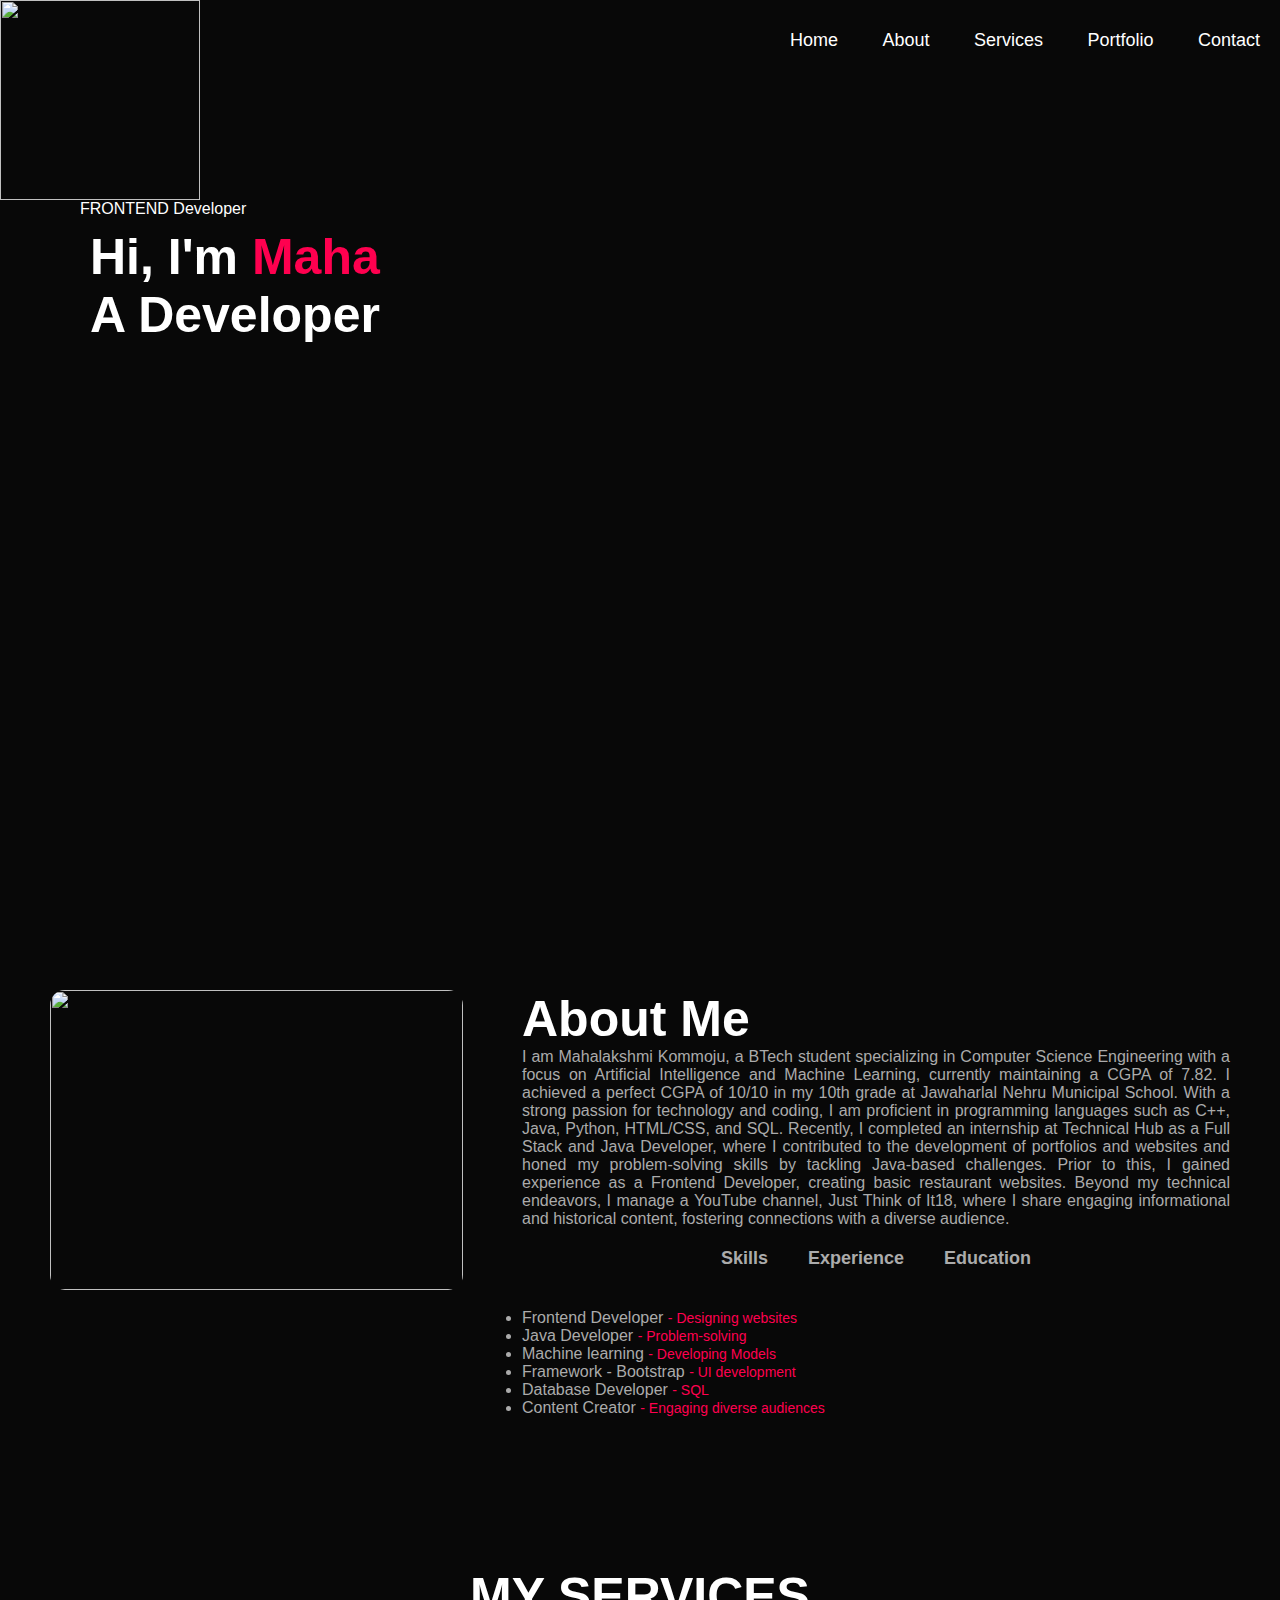
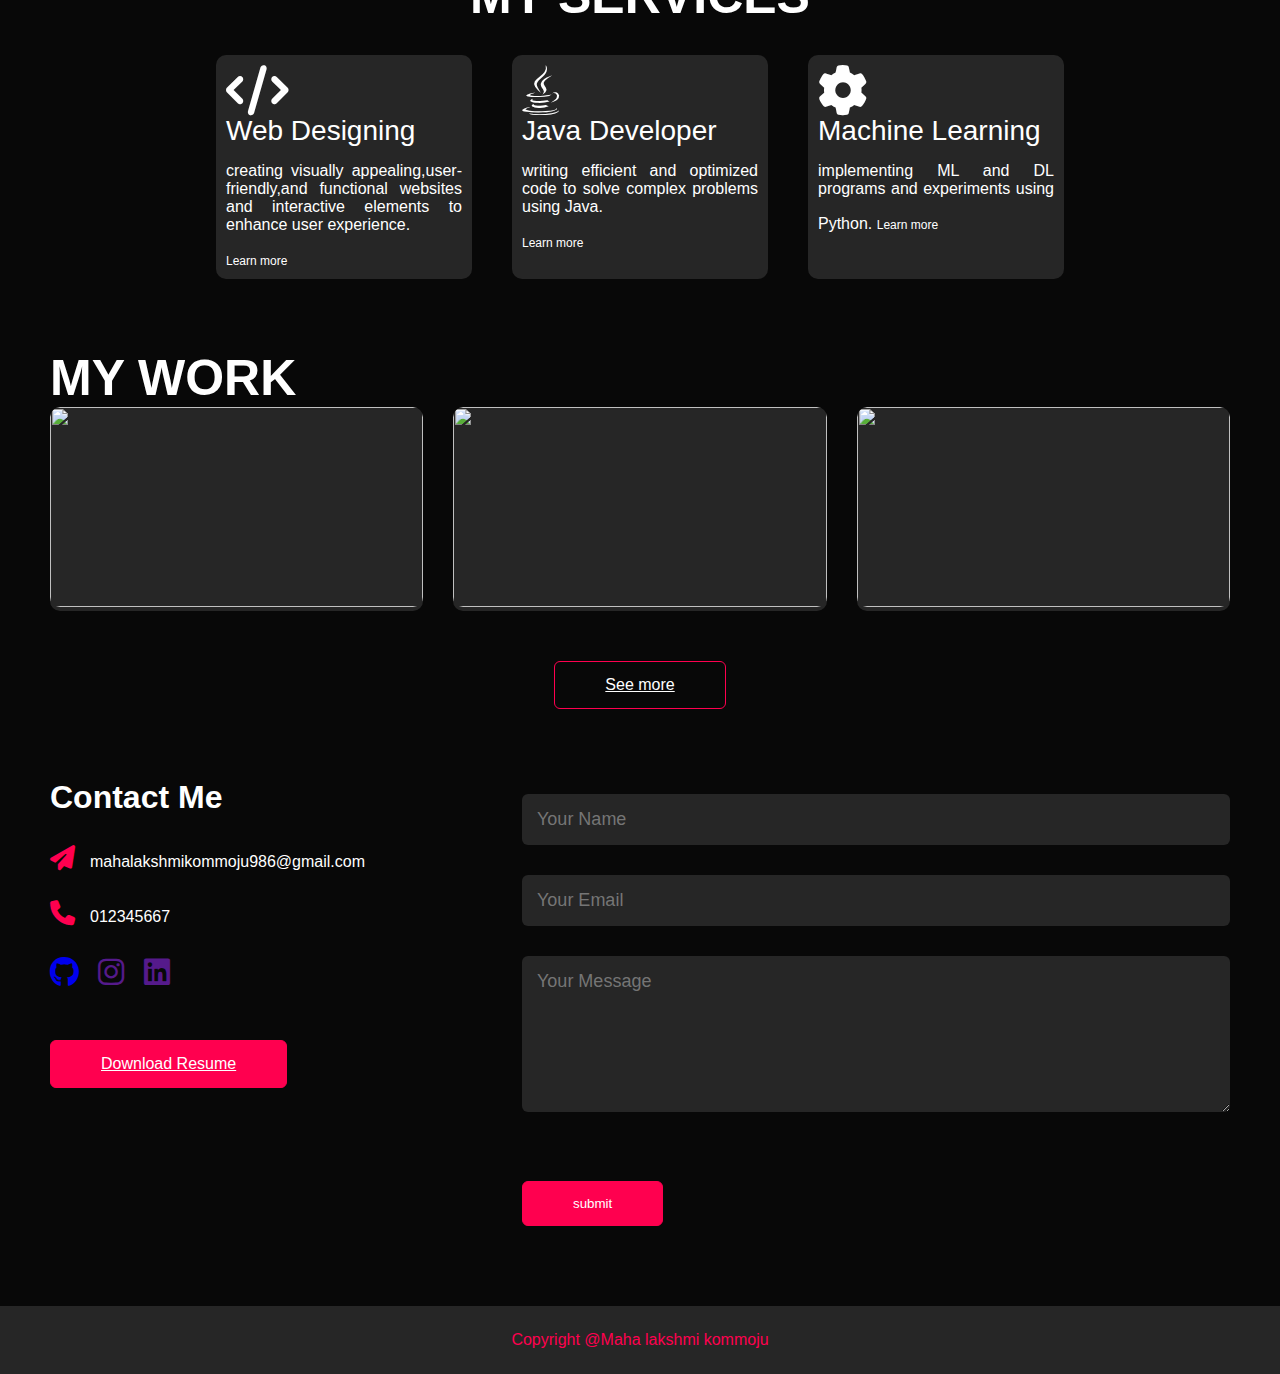
==== index.html @ bcf0ebb8 "Add files via upload" ====
<!DOCTYPE html>
<html lang="en">
<head>
    <meta charset="UTF-8">
    <meta http-equiv="X-UA-Compatible" content="IE-edge">
    <meta name="viewport" content="width=device-width, initial-scale=1.0">
    <title>MY PORTFOLIO</title>
    <link rel="stylesheet" href="styleproject-2.css">
    <link rel="stylesheet" href="https://cdnjs.cloudflare.com/ajax/libs/font-awesome/6.5.1/css/all.min.css">

</head>
<body>
    <div id="header">
        <div id="container">
            <nav>
                <img id="logo" src="project2images/logo.jpg">
                <ul>
                    <li><a href="#header">Home</a></li>
                    <li><a href="#about">About</a></li>
                    <li><a href="#Services">Services</a></li>
                    <li><a href="#MYwork">Portfolio</a></li>
                    <li><a href="#Contact">Contact</a></li>
                </ul>
            </nav>
            <div class="header-text">
                <p>FRONTEND Developer</p>
                <h1>Hi, I'm <span>Maha</span><br>A Developer</h1>
            </div>
        </div>
    </div>

    <div id="about">
        <div class="container">
            <div class="row">
                <div class="about-col-1">
                    <img class="aboutme" src="C:\Users\k maha lakshmi\OneDrive\Desktop\web\project2images\pic2.jpg">
                </div>
                <div class="about-col-2">
                    <h1 class="subtitle">About Me</h1>
                    <p>I am Mahalakshmi Kommoju, a BTech student specializing in Computer Science Engineering with a focus on Artificial Intelligence and Machine Learning, currently maintaining a CGPA of 7.82. I achieved a perfect CGPA of 10/10 in my 10th grade at Jawaharlal Nehru Municipal School. With a strong passion for technology and coding, I am proficient in programming languages such as C++, Java, Python, HTML/CSS, and SQL. Recently, I completed an internship at Technical Hub as a Full Stack and Java Developer, where I contributed to the development of portfolios and websites and honed my problem-solving skills by tackling Java-based challenges. Prior to this, I gained experience as a Frontend Developer, creating basic restaurant websites. Beyond my technical endeavors, I manage a YouTube channel, Just Think of It18, where I share engaging informational and historical content, fostering connections with a diverse audience.</p>
                    <div class="tab-titles">
                        <ul>
                            <li class="tab-links active" onclick="opentab('skills')">Skills</li>
                            <li class="tab-links" onclick="opentab('Experience')">Experience</li>
                            <li class="tab-links" onclick="opentab('Education')">Education</li>
                        </ul>
                    </div>
                    <div class="tab-contents active" id="skills">
                        <ul>
                            <li>Frontend Developer <span> - Designing websites</span></li>
                            <li>Java Developer <span> - Problem-solving</span></li>
                            <li>Machine learning <span> - Developing Models</span></li>
                            <li>Framework - Bootstrap <span> - UI development</span></li>
                            <li>Database Developer <span> - SQL </span></li>
                            <li>Content Creator <span> - Engaging diverse audiences</span></li>
                        </ul>
                    </div>
                    <div class="tab-contents" id="Experience">
                        <ul>
                            <li>2024<span> - Web developement Internship at Technical Hub</span></li>
                            <li>2024<span>- Java Internship </span></li>
                            <li>2025<span>- Full Stack Development Internship at techno hacks</span></li>
                            <li>2024 - current<span>- Content Creator </span></li>
                        </ul>
                    </div>
                    <div class="tab-contents" id="Education">
                        <ul>
                            <li>2020 <span>- Completed 10th at Jawaharlal Nehru Municipal School </span></li>
                            <li>2020-2022<span> - Completed Intermediate</span></li>
                            <li>2022-2026 <span>- Pursuing BTech 3rd year at Aditya</span></li>
                        </ul>
                    </div>
                </div>
            </div>
        </div>
    </div>
    <script>
        function opentab(tabname) {
            document.querySelectorAll('.tab-contents').forEach(tab => tab.classList.remove('active'));
            document.querySelectorAll('.tab-links').forEach(link => link.classList.remove('active'));
            document.getElementById(tabname).classList.add('active');
            event.currentTarget.classList.add('active');
        }
        const navLinks = document.querySelector("nav ul");
        document.querySelector(".menu-icon").addEventListener("click", () => {
            navLinks.classList.toggle("active");
        });

    </script>
    <div id="Services">
        <h1 class="subtitle">MY <span>SERVICES</span></h1>
        <div class="Services-list">
            <div>
                <i class="fa-solid fa-code"></i>
                <h2>Web Designing</h2>
                <p> creating visually appealing,user-friendly,and functional websites and interactive elements to enhance user experience.
                </p>
                     <a href="C:\Users\k maha lakshmi\OneDrive\Desktop\web\mywebdesigingworkpro2.html">Learn more</a>
            </div>
            <div>
                <i class="fa-brands fa-java"></i>
                <h2>Java Developer</h2>
                <p> writing efficient and optimized code to solve complex problems using Java.
                     </p>
                     <a href="#">Learn more</a>
            </div>
            <div>
                <i class="fa-solid fa-gear"></i>
                <h2>Machine Learning</h2>
                <p>  implementing ML and DL programs and experiments using Python.
                     <a href="#">Learn more</a>
            </div>
   
              </div>

        </div>

    </div>
    <!------portofolio-->
    <div id="MYwork">
        <div class="container">
            <h1 class="subtitle">MY WORK</h1>
            <div class="work-list">
                <div class="work">
                    <img src="C:\Users\k maha lakshmi\OneDrive\Desktop\web\project2images\work1.jpeg">
                    <div class="layer">
                        <h3>Designing websites</h3>
                        <p>Web Designing is the process of creating visually appealing, user-friendly, and functional websites.</p>
                        <a href="C:\Users\k maha lakshmi\OneDrive\Desktop\Boostrap\landingwebsiteproject3\indexpro3.html"><i class="fa-solid fa-arrow-up-right-from-square"></i></a>
                    </div>
                </div>
                <div class="work">
                    <img src="C:\Users\k maha lakshmi\OneDrive\Desktop\web\project2images\work2.jpeg">
                    <div class="layer">
                        <h3>Java Developer</h3>
                        <p>Solving complex problems using efficient algorithms and data structures.</p>
                        <a href="#"><i class="fa-solid fa-arrow-up-right-from-square"></i></a>
                    </div>
                </div>
                <div class="work">
                    <img src="C:\Users\k maha lakshmi\OneDrive\Desktop\web\project2images\work3.jpeg">
                    <div class="layer">
                        <h3>Promotion</h3>
                        <p>On my YouTube channel, Just Think of It18. Whether it's a brand, a product, or an idea, I create engaging and creative promotions to reach a wider audience.</p>
                        <a href="https://www.youtube.com/@Just_think_of_it18"><i class="fa-solid fa-arrow-up-right-from-square"></i></a>
                    </div>
                </div>
            </div>
            <a href="C:\Users\k maha lakshmi\OneDrive\Desktop\web\project1.html" class="btn">See more</a>
        </div>
    </div>
    <!-----contact------>
    <div id="Contact">
        <div class="container">
            <div class="row">
                <div class="contact-left">
                    <h1 class="sub-title">Contact Me</h1>
                    <p><i class="fa-solid fa-paper-plane"></i>mahalakshmikommoju986@gmail.com</p>
                    <p><i class="fa-solid fa-phone"></i>012345667</p>
                    <div class="social-icons">
                        <a href="https://facebook.com/"><i class="fa-brands fa-github"></i></i></a>
                        <a href=""><i class="fab fa-instagram"></i></i></a>
                        <a href=""><i class="fab fa-linkedin"></i></i></a>
                    </div>
                   <a href="C:\Users\k maha lakshmi\Downloads\resume2025.pdf"download class="btn btn2">Download Resume</a> 
                </div>
                <div class="contact-right">
                    <form>
                      <input type="text" name="Name" placeholder="Your Name" required>
                      <input type="email" name="email" placeholder="Your Email" required>
                      <textarea name="Message" cols="30" rows="6" placeholder="Your Message"></textarea>
                      <button type="submit"class="btn btn2">submit</button>
                    </form>
                </div>
            </div>
        </div>
        <div class="copyright">
            <p>Copyright @Maha lakshmi kommoju</p>
        </div>
    </div>

</body>
</html>
---- styleproject-2.css ----
* {
    margin: 0;
    padding: 0;
    font-family: 'Poppins', sans-serif;
    box-sizing: border-box;
}

body {
    background: #080808;
    color: #fff;
    overflow-y: auto;
}

#header {
    width: 100%;
    height: 100vh;
    background-image: url("project2images/11031588.jpg");
    background-size: cover;
    background-position: center;
    background-attachment: fixed; 
}

#logo {
    width: 200px;
    height: 200px;
}

.container {
    padding: 10px 20%;
}

nav {
    display: flex;
    justify-content: space-between;
}

nav ul li {
    display: inline-block;
    margin: 30px 20px;
}

nav ul li a {
    color: #fff;
    text-decoration: none;
    font-size: 18px;
    position: relative;
}

nav ul li a::after {
    content: '';
    width: 0%;
    height: 3px;
    background: #ff004f;
    position: absolute;
    left: 0px;
    bottom: -6px;
    transition: width 0.5s;
}

nav ul li a:hover::after {
    width: 100%;
}

.header-text {
    margin-left: 80px;
}

.header-text h1 {
    font-size: 50px;
    margin: 10px;
}

.header-text h1 span {
    color: #ff004f;
}

#about {
    padding: 80px 0;
    color: #ababab;
    z-index: 2;
}

.row {
    display: flex;
    justify-content: space-between;
    flex-wrap: wrap;
}

.about-col-1 {
    flex-basis: 35%;
}

.about-col-1 img {
    width: 100%;
    border-radius: 15px;
    border-color: #ff004f;
}

.about-col-2 {
    flex-basis: 60%;
    text-align: justify;
}

.subtitle {
    font-size: 50px;
    font-weight: 600;
    color: #fff;
}

.aboutme {
    height: 300px;
    border-color: #ff004f;
    border-radius: 30px;

}

.tab-titles {
    margin: 20px 0 40px;
}

.tab-titles ul {
    display: flex;
    justify-content: center;
    list-style: none;
    padding: 0;
    margin: 0;
}

.tab-titles ul li {
    position: relative;
    margin: 0 20px;
    font-size: 18px;
    font-weight: 600;
    cursor: pointer;
    color: #ababab;
    transition: width 0.3s ease;
}

.tab-links::after {
    content: '';
    position: absolute;
    width: 0;
    height: 3px;
    font-size: 18px;
    font-weight: 600;
    cursor: pointer;
    background:#ff004f;
    left: 0;
    bottom: -8px;
    transition: width 0.5s ease;
}

.tab-links:hover::after {
    width: 100%;
}

.tab-links:hover {
    color: #ff004f;
}

.tab-contents ul li span {
    color: #ff004f;
    font-size: 14px;
}

.tab-contents {
    text-align: justify;
    display: none;
}

.tab-contents.active {
    display: block;
}
#Services {
    padding: 60px 0;
    color: #fff;
    text-align: center;
}
.Services-list p{
    text-align:justify;
}
.Services-list div {
    width: 20%; /* Ensures three boxes in one row */
}
.Services-list {
    display: flex;
    justify-content: center;
    flex-wrap: wrap;
    gap: 20px;
    margin-top: 30px;
    grid-template-columns:repeat(auto-fit,minmax(250px,1fr));
    grid-gap:40px;
    
}
.Services-list div {
    width: 250px; 
    background: #262626;
    padding: 10px;
    border-radius: 10px;
    width: 20%;
    text-align: center;
    transition: transform 0.3s ease-in-out;
    border: 1px black;
    word-break: break-word; 
    justify-content: space-between;
    text-align: justify; 
    transition:background 0.5s,transform 0.5s;
    
}

.Services h1{
    padding:30px;
}
.Services-subtitles h1 span {
    color: #fff;
}
.Services-list a:hover {
    color: #fff;
}
.Services-list div i{
    font-size: 50px;   
}
.Services-list div h2{
    font-size:28px;
    font-weight:500;
    margin-bottom:15px;
}
.Services-list div a{
    text-decoration:none;
    color:#fff;
    font-size:12px;
    margin-top:20px;
    display:inline-block;
}
.Services-list div:hover{
   background: #ff004f; 
   transform:translateY(-10px);
}
.container{
    width:100%;
    padding:10px;
    max-width: 1200px;
    margin:auto;
}
#Portfolio{
    padding:50px 0;
}
.work-list {
    display: flex;
    flex-wrap: wrap;
    justify-content: center;
    gap: 30px;
    max-width: 1200px;
    margin: auto;
}

.work {
    position: relative;
    width: 320px;
    background: #262626;
    border-radius: 10px;
    overflow: hidden;
    text-align: center;
    flex: 1 1 300px;
}

.work img {
    width: 100%;
    height: 200px;
    object-fit: cover;
    border-radius: 10px;
}

.layer {
    position: absolute;
    top: 0;
    left: 0;
    width: 100%;
    height: 100%;
    background: rgba(255, 0, 79, 0.7);
    display: flex;
    flex-direction: column;
    align-items: center;
    justify-content: center;
    text-align: center;
    border-radius: 10px;
    opacity: 0;
    transition: opacity 0.5s ease-in-out;
    padding: 15px;
    overflow: hidden;
}

.work:hover .layer {
    opacity: 1;
}

.layer h3, .layer p {
    color: white;
    margin: 10px 0;
    font-size: 16px;
}
.btn{
    display:block;
    margin:50px auto;
    width:fit-content;
    border:1px solid #ff004f ;
    padding:14px 50px;
    border-radius: 6px;
    color: #fff;
    transition:background;
}
.btn:hover{
    background:#ff004f;
}
.contact-left{
    flex-basis:35%;
}
.contact-right{
    flex-basis:60%;
}
.row {
    display: flex;
    justify-content: space-between; 
    flex-wrap: wrap;
}
.contact-left p{
    margin-top:30px;
}
.contact-left p i{
    color:#ff004f;
    margin-right:15px;
    font-size:25px ;
}
.social-icons{
    margin-top: 30px;
}
.social-icons a{
    text-decoration:none;
    font-size: 30px;
    margin-right:15px;
    display:inline-block;
    transition:transform 0.5s;

}
.social-icons a:hover{
  color:#ff004f;
  transform:translateY(-5px);
}
.btn2{
    display:inline-block;
    background:#ff004f;
}
.contact-right form{
    width:100%;
}
form input,form textarea{
    width:100%;
    border: 0;
    outline:none;
    background: #262626;
    padding:15px;
    margin: 15px 0;
    color: #fff;
    font-size:18px;
    border-radius:6px;
}
form btn2{
    padding:14px 60px;
    font-size: 18px;
    margin-top:pointer;
    cursor:pointer;
}
.copyright{
    width:100%;
    text-align:center;
    padding: 25px 0;
    background:#262626;
    font-weight:300;
    margin-top:20px;
}
.copyright{
    color:#ff004f;
}
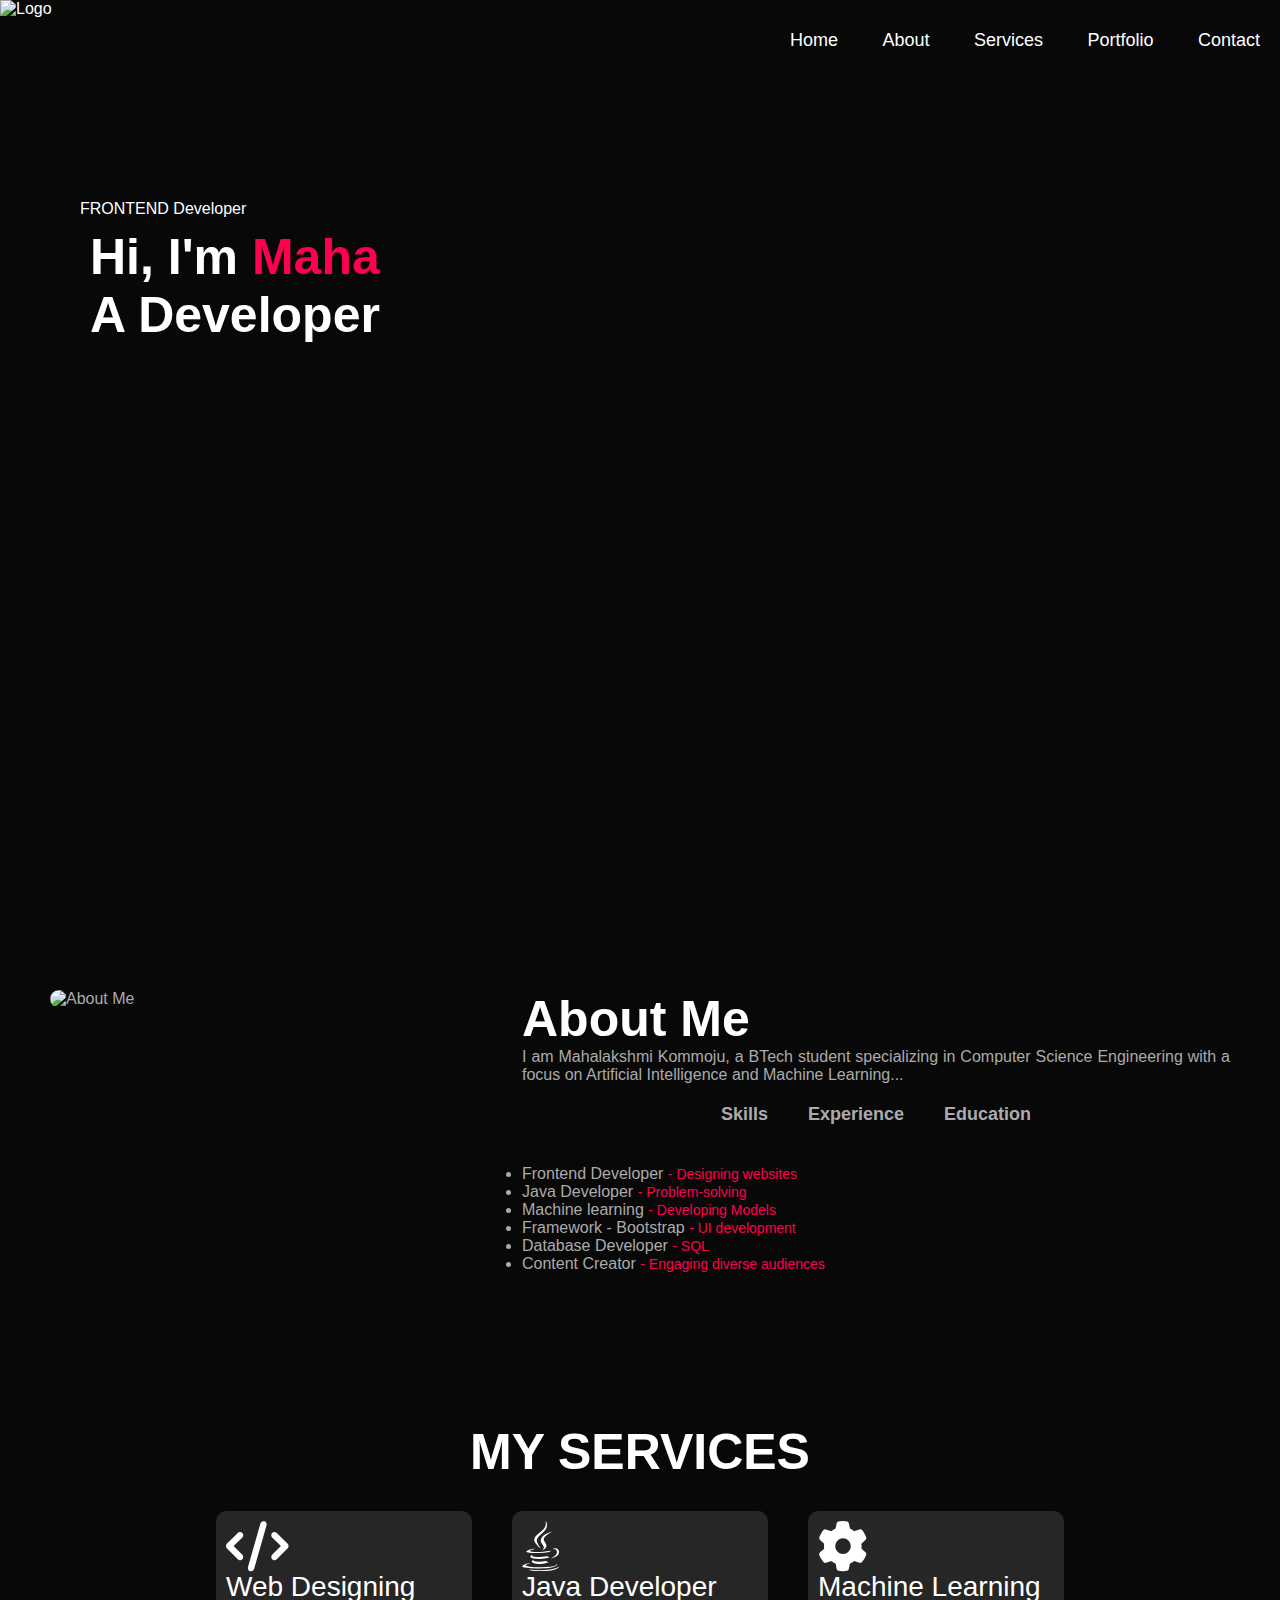
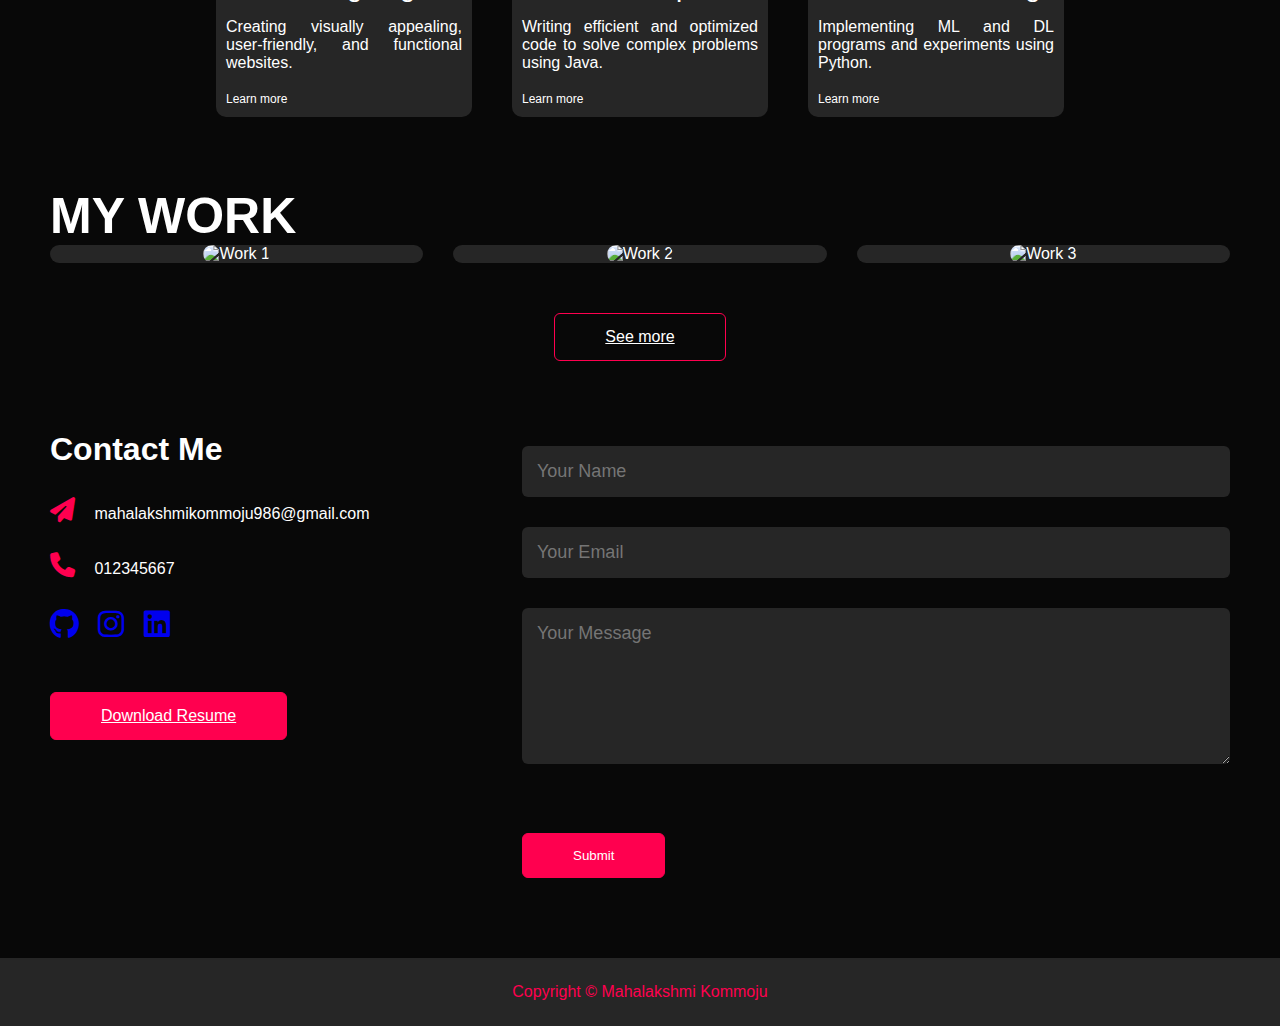
==== commit 402bac04: "Update index.html" ====
--- a/index.html
+++ b/index.html
@@ -1,183 +1,173 @@
 <!DOCTYPE html>
 <html lang="en">
 <head>
-    <meta charset="UTF-8">
-    <meta http-equiv="X-UA-Compatible" content="IE-edge">
-    <meta name="viewport" content="width=device-width, initial-scale=1.0">
-    <title>MY PORTFOLIO</title>
-    <link rel="stylesheet" href="styleproject-2.css">
-    <link rel="stylesheet" href="https://cdnjs.cloudflare.com/ajax/libs/font-awesome/6.5.1/css/all.min.css">
-
+  <meta charset="UTF-8">
+  <meta http-equiv="X-UA-Compatible" content="IE=edge">
+  <meta name="viewport" content="width=device-width, initial-scale=1.0">
+  <title>MY PORTFOLIO</title>
+  <link rel="stylesheet" href="styleproject-2.css">
+  <link rel="stylesheet" href="https://cdnjs.cloudflare.com/ajax/libs/font-awesome/6.5.1/css/all.min.css">
 </head>
 <body>
-    <div id="header">
-        <div id="container">
-            <nav>
-                <img id="logo" src="project2images/logo.jpg">
-                <ul>
-                    <li><a href="#header">Home</a></li>
-                    <li><a href="#about">About</a></li>
-                    <li><a href="#Services">Services</a></li>
-                    <li><a href="#MYwork">Portfolio</a></li>
-                    <li><a href="#Contact">Contact</a></li>
-                </ul>
-            </nav>
-            <div class="header-text">
-                <p>FRONTEND Developer</p>
-                <h1>Hi, I'm <span>Maha</span><br>A Developer</h1>
-            </div>
+  <div id="header">
+    <div id="container">
+      <nav>
+        <img id="logo" src="project2images/logo.jpg" alt="Logo">
+        <ul>
+          <li><a href="#header">Home</a></li>
+          <li><a href="#about">About</a></li>
+          <li><a href="#Services">Services</a></li>
+          <li><a href="#MYwork">Portfolio</a></li>
+          <li><a href="#Contact">Contact</a></li>
+        </ul>
+      </nav>
+      <div class="header-text">
+        <p>FRONTEND Developer</p>
+        <h1>Hi, I'm <span>Maha</span><br>A Developer</h1>
+      </div>
+    </div>
+  </div>
+
+  <div id="about">
+    <div class="container">
+      <div class="row">
+        <div class="about-col-1">
+          <img class="aboutme" src="project2images/pic2.jpg" alt="About Me">
         </div>
+        <div class="about-col-2">
+          <h1 class="subtitle">About Me</h1>
+          <p>I am Mahalakshmi Kommoju, a BTech student specializing in Computer Science Engineering with a focus on Artificial Intelligence and Machine Learning...</p>
+          <div class="tab-titles">
+            <ul>
+              <li class="tab-links active" onclick="opentab('skills')">Skills</li>
+              <li class="tab-links" onclick="opentab('Experience')">Experience</li>
+              <li class="tab-links" onclick="opentab('Education')">Education</li>
+            </ul>
+          </div>
+          <div class="tab-contents active" id="skills">
+            <ul>
+              <li>Frontend Developer <span> - Designing websites</span></li>
+              <li>Java Developer <span> - Problem-solving</span></li>
+              <li>Machine learning <span> - Developing Models</span></li>
+              <li>Framework - Bootstrap <span> - UI development</span></li>
+              <li>Database Developer <span> - SQL </span></li>
+              <li>Content Creator <span> - Engaging diverse audiences</span></li>
+            </ul>
+          </div>
+          <div class="tab-contents" id="Experience">
+            <ul>
+              <li>2024<span> - Web Development Internship at Technical Hub</span></li>
+              <li>2024<span> - Java Internship </span></li>
+              <li>2025<span> - Full Stack Development Internship at Technohacks</span></li>
+              <li>2024 - current<span> - Content Creator </span></li>
+            </ul>
+          </div>
+          <div class="tab-contents" id="Education">
+            <ul>
+              <li>2020 <span> - Completed 10th at Jawaharlal Nehru Municipal School </span></li>
+              <li>2020-2022<span> - Completed Intermediate</span></li>
+              <li>2022-2026 <span> - Pursuing BTech 3rd year at Aditya</span></li>
+            </ul>
+          </div>
+        </div>
+      </div>
     </div>
+  </div>
 
-    <div id="about">
-        <div class="container">
-            <div class="row">
-                <div class="about-col-1">
-                    <img class="aboutme" src="C:\Users\k maha lakshmi\OneDrive\Desktop\web\project2images\pic2.jpg">
-                </div>
-                <div class="about-col-2">
-                    <h1 class="subtitle">About Me</h1>
-                    <p>I am Mahalakshmi Kommoju, a BTech student specializing in Computer Science Engineering with a focus on Artificial Intelligence and Machine Learning, currently maintaining a CGPA of 7.82. I achieved a perfect CGPA of 10/10 in my 10th grade at Jawaharlal Nehru Municipal School. With a strong passion for technology and coding, I am proficient in programming languages such as C++, Java, Python, HTML/CSS, and SQL. Recently, I completed an internship at Technical Hub as a Full Stack and Java Developer, where I contributed to the development of portfolios and websites and honed my problem-solving skills by tackling Java-based challenges. Prior to this, I gained experience as a Frontend Developer, creating basic restaurant websites. Beyond my technical endeavors, I manage a YouTube channel, Just Think of It18, where I share engaging informational and historical content, fostering connections with a diverse audience.</p>
-                    <div class="tab-titles">
-                        <ul>
-                            <li class="tab-links active" onclick="opentab('skills')">Skills</li>
-                            <li class="tab-links" onclick="opentab('Experience')">Experience</li>
-                            <li class="tab-links" onclick="opentab('Education')">Education</li>
-                        </ul>
-                    </div>
-                    <div class="tab-contents active" id="skills">
-                        <ul>
-                            <li>Frontend Developer <span> - Designing websites</span></li>
-                            <li>Java Developer <span> - Problem-solving</span></li>
-                            <li>Machine learning <span> - Developing Models</span></li>
-                            <li>Framework - Bootstrap <span> - UI development</span></li>
-                            <li>Database Developer <span> - SQL </span></li>
-                            <li>Content Creator <span> - Engaging diverse audiences</span></li>
-                        </ul>
-                    </div>
-                    <div class="tab-contents" id="Experience">
-                        <ul>
-                            <li>2024<span> - Web developement Internship at Technical Hub</span></li>
-                            <li>2024<span>- Java Internship </span></li>
-                            <li>2025<span>- Full Stack Development Internship at techno hacks</span></li>
-                            <li>2024 - current<span>- Content Creator </span></li>
-                        </ul>
-                    </div>
-                    <div class="tab-contents" id="Education">
-                        <ul>
-                            <li>2020 <span>- Completed 10th at Jawaharlal Nehru Municipal School </span></li>
-                            <li>2020-2022<span> - Completed Intermediate</span></li>
-                            <li>2022-2026 <span>- Pursuing BTech 3rd year at Aditya</span></li>
-                        </ul>
-                    </div>
-                </div>
-            </div>
+  <script>
+    function opentab(tabname) {
+      document.querySelectorAll('.tab-contents').forEach(tab => tab.classList.remove('active'));
+      document.querySelectorAll('.tab-links').forEach(link => link.classList.remove('active'));
+      document.getElementById(tabname).classList.add('active');
+      event.currentTarget.classList.add('active');
+    }
+  </script>
+
+  <div id="Services">
+    <h1 class="subtitle">MY <span>SERVICES</span></h1>
+    <div class="Services-list">
+      <div>
+        <i class="fa-solid fa-code"></i>
+        <h2>Web Designing</h2>
+        <p>Creating visually appealing, user-friendly, and functional websites.</p>
+        <a href="mywebdesigingworkpro2.html">Learn more</a>
+      </div>
+      <div>
+        <i class="fa-brands fa-java"></i>
+        <h2>Java Developer</h2>
+        <p>Writing efficient and optimized code to solve complex problems using Java.</p>
+        <a href="#">Learn more</a>
+      </div>
+      <div>
+        <i class="fa-solid fa-gear"></i>
+        <h2>Machine Learning</h2>
+        <p>Implementing ML and DL programs and experiments using Python.</p>
+        <a href="#">Learn more</a>
+      </div>
+    </div>
+  </div>
+
+  <div id="MYwork">
+    <div class="container">
+      <h1 class="subtitle">MY WORK</h1>
+      <div class="work-list">
+        <div class="work">
+          <img src="project2images/work1.jpeg" alt="Work 1">
+          <div class="layer">
+            <h3>Designing Websites</h3>
+            <p>Creating visually appealing, user-friendly, and functional websites.</p>
+            <a href="project1.html"><i class="fa-solid fa-arrow-up-right-from-square"></i></a>
+          </div>
         </div>
+        <div class="work">
+          <img src="project2images/work2.jpeg" alt="Work 2">
+          <div class="layer">
+            <h3>Java Developer</h3>
+            <p>Solving complex problems using efficient algorithms and data structures.</p>
+            <a href="#"><i class="fa-solid fa-arrow-up-right-from-square"></i></a>
+          </div>
+        </div>
+        <div class="work">
+          <img src="project2images/work3.jpeg" alt="Work 3">
+          <div class="layer">
+            <h3>Promotion</h3>
+            <p>Promoting content on my YouTube channel, Just Think of It18.</p>
+            <a href="https://www.youtube.com/@Just_think_of_it18"><i class="fa-solid fa-arrow-up-right-from-square"></i></a>
+          </div>
+        </div>
+      </div>
+      <a href="project1.html" class="btn">See more</a>
     </div>
-    <script>
-        function opentab(tabname) {
-            document.querySelectorAll('.tab-contents').forEach(tab => tab.classList.remove('active'));
-            document.querySelectorAll('.tab-links').forEach(link => link.classList.remove('active'));
-            document.getElementById(tabname).classList.add('active');
-            event.currentTarget.classList.add('active');
-        }
-        const navLinks = document.querySelector("nav ul");
-        document.querySelector(".menu-icon").addEventListener("click", () => {
-            navLinks.classList.toggle("active");
-        });
+  </div>
 
-    </script>
-    <div id="Services">
-        <h1 class="subtitle">MY <span>SERVICES</span></h1>
-        <div class="Services-list">
-            <div>
-                <i class="fa-solid fa-code"></i>
-                <h2>Web Designing</h2>
-                <p> creating visually appealing,user-friendly,and functional websites and interactive elements to enhance user experience.
-                </p>
-                     <a href="C:\Users\k maha lakshmi\OneDrive\Desktop\web\mywebdesigingworkpro2.html">Learn more</a>
-            </div>
-            <div>
-                <i class="fa-brands fa-java"></i>
-                <h2>Java Developer</h2>
-                <p> writing efficient and optimized code to solve complex problems using Java.
-                     </p>
-                     <a href="#">Learn more</a>
-            </div>
-            <div>
-                <i class="fa-solid fa-gear"></i>
-                <h2>Machine Learning</h2>
-                <p>  implementing ML and DL programs and experiments using Python.
-                     <a href="#">Learn more</a>
-            </div>
-   
-              </div>
-
+  <div id="Contact">
+    <div class="container">
+      <div class="row">
+        <div class="contact-left">
+          <h1 class="sub-title">Contact Me</h1>
+          <p><i class="fa-solid fa-paper-plane"></i> mahalakshmikommoju986@gmail.com</p>
+          <p><i class="fa-solid fa-phone"></i> 012345667</p>
+          <div class="social-icons">
+            <a href="https://github.com/"><i class="fa-brands fa-github"></i></a>
+            <a href="#"><i class="fab fa-instagram"></i></a>
+            <a href="#"><i class="fab fa-linkedin"></i></a>
+          </div>
+          <a href="assets/resume2025.pdf" download class="btn btn2">Download Resume</a>
         </div>
-
+        <div class="contact-right">
+          <form>
+            <input type="text" name="Name" placeholder="Your Name" required>
+            <input type="email" name="email" placeholder="Your Email" required>
+            <textarea name="Message" cols="30" rows="6" placeholder="Your Message"></textarea>
+            <button type="submit" class="btn btn2">Submit</button>
+          </form>
+        </div>
+      </div>
     </div>
-    <!------portofolio-->
-    <div id="MYwork">
-        <div class="container">
-            <h1 class="subtitle">MY WORK</h1>
-            <div class="work-list">
-                <div class="work">
-                    <img src="C:\Users\k maha lakshmi\OneDrive\Desktop\web\project2images\work1.jpeg">
-                    <div class="layer">
-                        <h3>Designing websites</h3>
-                        <p>Web Designing is the process of creating visually appealing, user-friendly, and functional websites.</p>
-                        <a href="C:\Users\k maha lakshmi\OneDrive\Desktop\Boostrap\landingwebsiteproject3\indexpro3.html"><i class="fa-solid fa-arrow-up-right-from-square"></i></a>
-                    </div>
-                </div>
-                <div class="work">
-                    <img src="C:\Users\k maha lakshmi\OneDrive\Desktop\web\project2images\work2.jpeg">
-                    <div class="layer">
-                        <h3>Java Developer</h3>
-                        <p>Solving complex problems using efficient algorithms and data structures.</p>
-                        <a href="#"><i class="fa-solid fa-arrow-up-right-from-square"></i></a>
-                    </div>
-                </div>
-                <div class="work">
-                    <img src="C:\Users\k maha lakshmi\OneDrive\Desktop\web\project2images\work3.jpeg">
-                    <div class="layer">
-                        <h3>Promotion</h3>
-                        <p>On my YouTube channel, Just Think of It18. Whether it's a brand, a product, or an idea, I create engaging and creative promotions to reach a wider audience.</p>
-                        <a href="https://www.youtube.com/@Just_think_of_it18"><i class="fa-solid fa-arrow-up-right-from-square"></i></a>
-                    </div>
-                </div>
-            </div>
-            <a href="C:\Users\k maha lakshmi\OneDrive\Desktop\web\project1.html" class="btn">See more</a>
-        </div>
+    <div class="copyright">
+      <p>Copyright © Mahalakshmi Kommoju</p>
     </div>
-    <!-----contact------>
-    <div id="Contact">
-        <div class="container">
-            <div class="row">
-                <div class="contact-left">
-                    <h1 class="sub-title">Contact Me</h1>
-                    <p><i class="fa-solid fa-paper-plane"></i>mahalakshmikommoju986@gmail.com</p>
-                    <p><i class="fa-solid fa-phone"></i>012345667</p>
-                    <div class="social-icons">
-                        <a href="https://facebook.com/"><i class="fa-brands fa-github"></i></i></a>
-                        <a href=""><i class="fab fa-instagram"></i></i></a>
-                        <a href=""><i class="fab fa-linkedin"></i></i></a>
-                    </div>
-                   <a href="C:\Users\k maha lakshmi\Downloads\resume2025.pdf"download class="btn btn2">Download Resume</a> 
-                </div>
-                <div class="contact-right">
-                    <form>
-                      <input type="text" name="Name" placeholder="Your Name" required>
-                      <input type="email" name="email" placeholder="Your Email" required>
-                      <textarea name="Message" cols="30" rows="6" placeholder="Your Message"></textarea>
-                      <button type="submit"class="btn btn2">submit</button>
-                    </form>
-                </div>
-            </div>
-        </div>
-        <div class="copyright">
-            <p>Copyright @Maha lakshmi kommoju</p>
-        </div>
-    </div>
+  </div>
 
 </body>
-</html>+</html>
